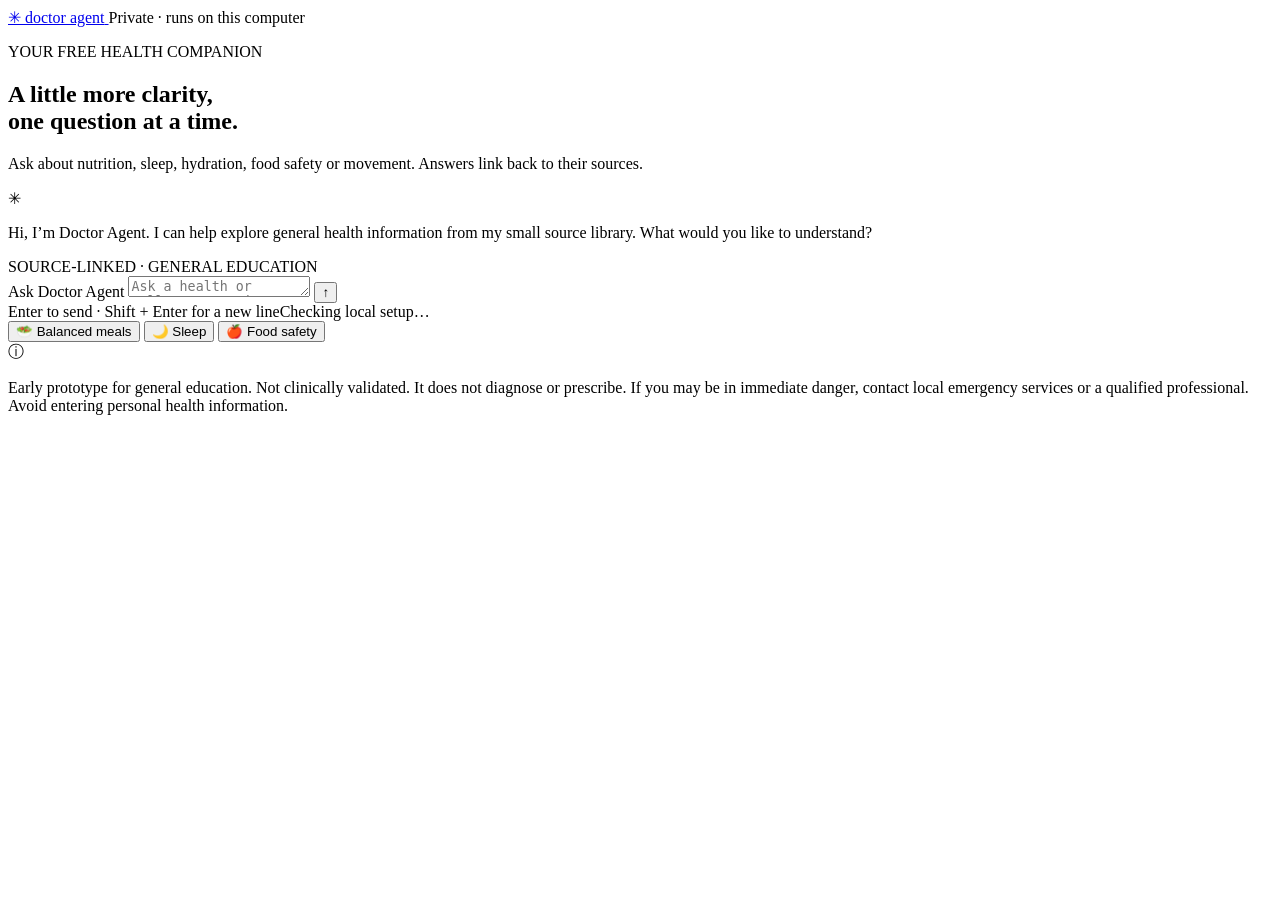
==== web/index.html @ 14a4ffe4 "Build free local Doctor Agent prototype" ====
<!doctype html>
<html lang="en">
  <head>
    <meta charset="utf-8" />
    <meta name="viewport" content="width=device-width, initial-scale=1" />
    <meta name="theme-color" content="#f7f5ef" />
    <title>Doctor Agent · A free health companion</title>
    <link rel="stylesheet" href="/styles.css" />
  </head>
  <body>
    <main class="shell">
      <header class="topbar">
        <a class="brand" href="/" aria-label="Doctor Agent home">
          <span class="brand-mark" aria-hidden="true">✳</span>
          <span>doctor agent</span>
        </a>
        <span class="local-status"><span class="status-dot"></span>Private · runs on this computer</span>
      </header>

      <section class="intro" aria-labelledby="headline">
        <p class="eyebrow">YOUR FREE HEALTH COMPANION</p>
        <h1 id="headline">A little more clarity,<br /><span>one question at a time.</span></h1>
        <p class="lede">Ask about nutrition, sleep, hydration, food safety or movement. Answers link back to their sources.</p>
      </section>

      <section class="chat-card" aria-label="Conversation">
        <div id="messages" class="messages" aria-live="polite" aria-relevant="additions text">
          <article class="message assistant-message">
            <span class="avatar" aria-hidden="true">✳</span>
            <div class="message-body">
              <p>Hi, I’m Doctor Agent. I can help explore general health information from my small source library. What would you like to understand?</p>
              <span class="message-meta">SOURCE-LINKED · GENERAL EDUCATION</span>
            </div>
          </article>
        </div>
        <form id="chat-form" class="composer">
          <label class="sr-only" for="question">Ask Doctor Agent</label>
          <textarea id="question" rows="1" maxlength="2000" placeholder="Ask a health or wellness question…" required></textarea>
          <button id="send" class="send-button" type="submit" aria-label="Send message">↑</button>
        </form>
        <div class="composer-footer"><span>Enter to send · Shift + Enter for a new line</span><span id="engine-label">Checking local setup…</span></div>
      </section>

      <nav class="suggestions" aria-label="Suggested questions">
        <button type="button" data-prompt="What does a balanced meal mean?">🥗 <span>Balanced meals</span></button>
        <button type="button" data-prompt="Why is sleep important?">🌙 <span>Sleep</span></button>
        <button type="button" data-prompt="How can I handle food safely?">🍎 <span>Food safety</span></button>
      </nav>

      <footer class="disclaimer"><span class="disclaimer-icon" aria-hidden="true">ⓘ</span><p>Early prototype for general education. Not clinically validated. It does not diagnose or prescribe. If you may be in immediate danger, contact local emergency services or a qualified professional. Avoid entering personal health information.</p></footer>
    </main>
    <script src="/app.js" defer></script>
  </body>
</html>
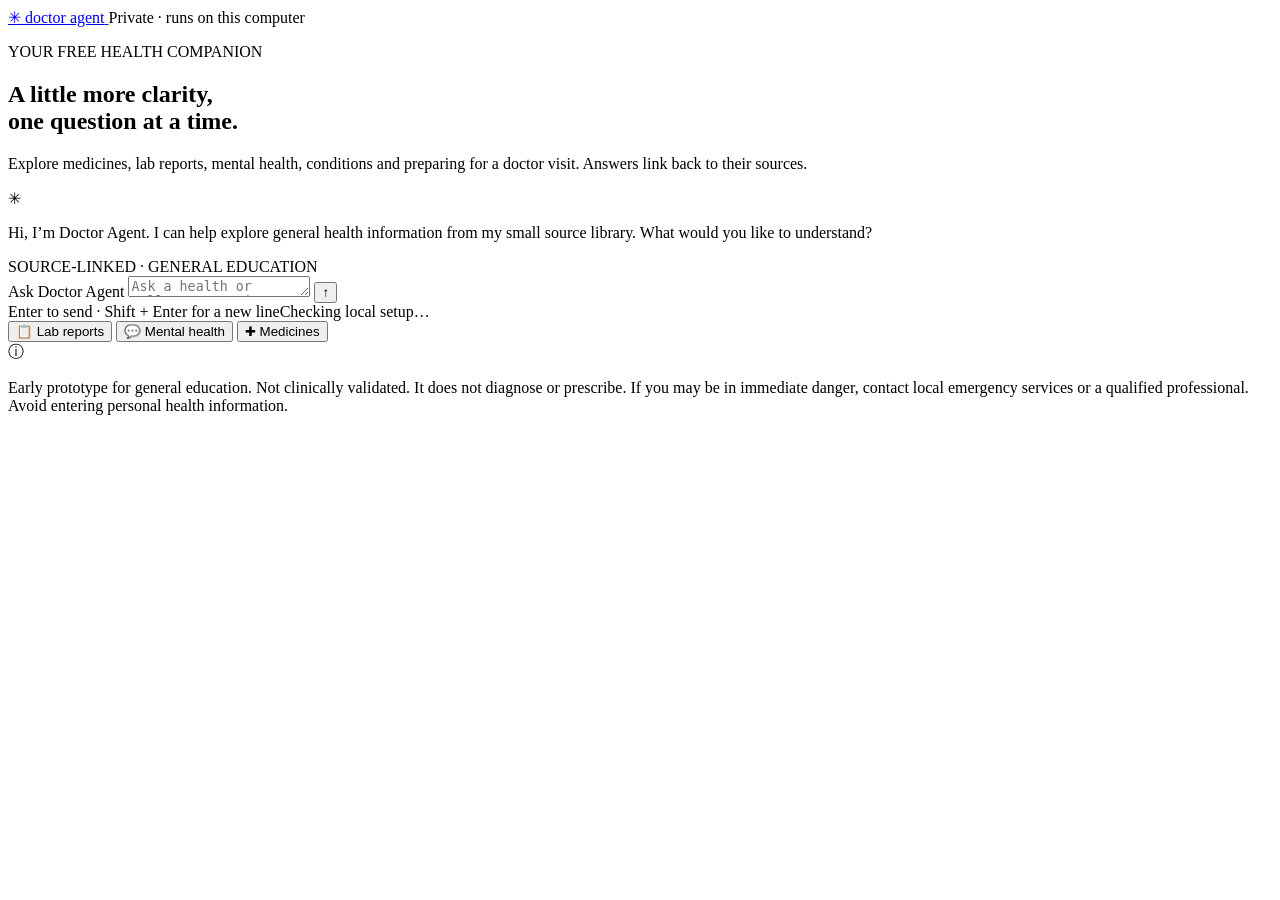
==== commit 9b601fa3: "Expand health companion with care preparation and broader sources" ====
--- a/web/index.html
+++ b/web/index.html
@@ -20,7 +20,7 @@
       <section class="intro" aria-labelledby="headline">
         <p class="eyebrow">YOUR FREE HEALTH COMPANION</p>
         <h1 id="headline">A little more clarity,<br /><span>one question at a time.</span></h1>
-        <p class="lede">Ask about nutrition, sleep, hydration, food safety or movement. Answers link back to their sources.</p>
+        <p class="lede">Explore medicines, lab reports, mental health, conditions and preparing for a doctor visit. Answers link back to their sources.</p>
       </section>
 
       <section class="chat-card" aria-label="Conversation">
@@ -42,9 +42,9 @@
       </section>
 
       <nav class="suggestions" aria-label="Suggested questions">
-        <button type="button" data-prompt="What does a balanced meal mean?">🥗 <span>Balanced meals</span></button>
-        <button type="button" data-prompt="Why is sleep important?">🌙 <span>Sleep</span></button>
-        <button type="button" data-prompt="How can I handle food safely?">🍎 <span>Food safety</span></button>
+        <button type="button" data-prompt="Explain lab reports.">📋 <span>Lab reports</span></button>
+        <button type="button" data-prompt="Tell me about mental health.">💬 <span>Mental health</span></button>
+        <button type="button" data-prompt="Tell me about medicine safety.">✚ <span>Medicines</span></button>
       </nav>
 
       <footer class="disclaimer"><span class="disclaimer-icon" aria-hidden="true">ⓘ</span><p>Early prototype for general education. Not clinically validated. It does not diagnose or prescribe. If you may be in immediate danger, contact local emergency services or a qualified professional. Avoid entering personal health information.</p></footer>
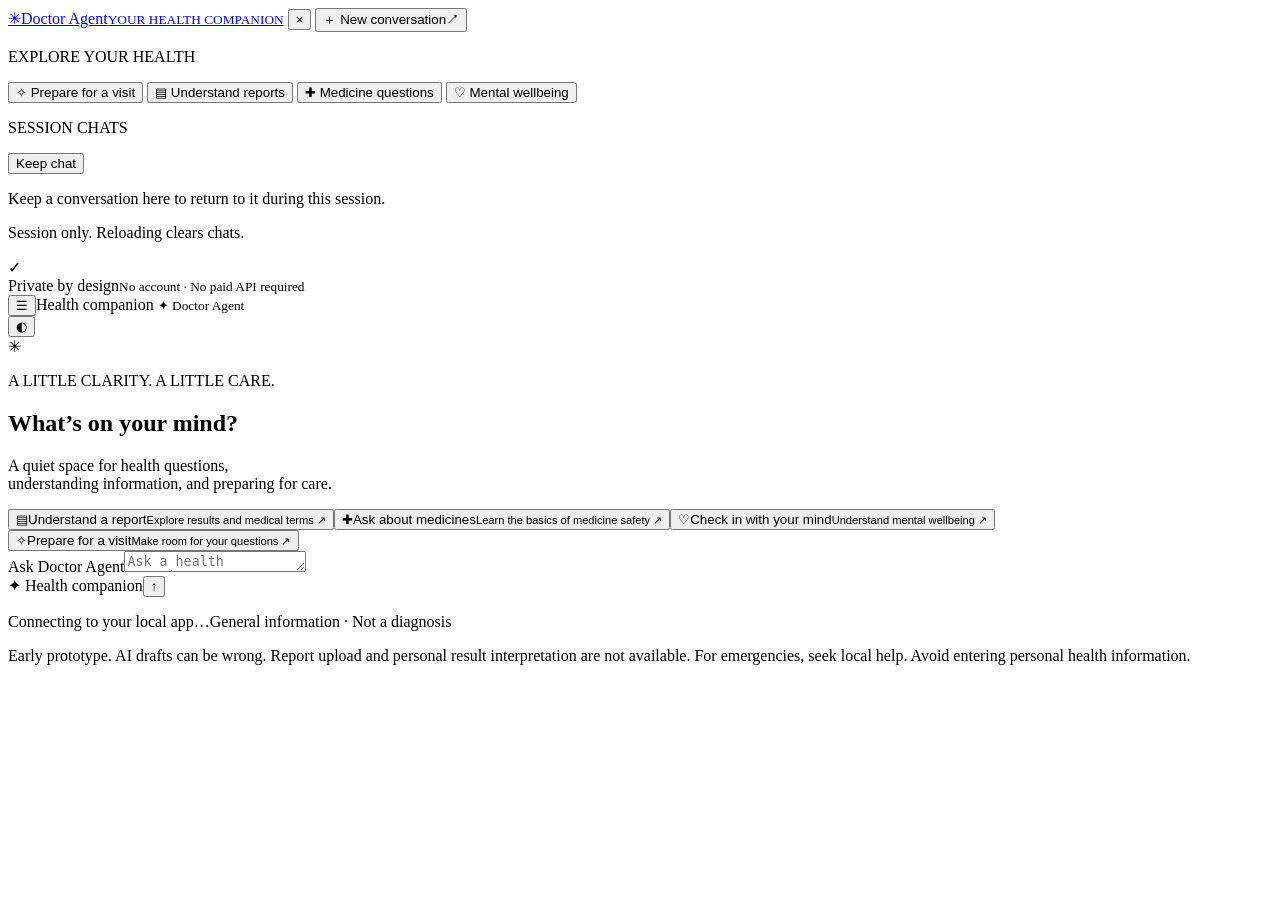
==== commit 8069d3ad: "Redesign health companion chat across Android Mac and web" ====
--- a/web/index.html
+++ b/web/index.html
@@ -1,54 +1,38 @@
 <!doctype html>
 <html lang="en">
-  <head>
-    <meta charset="utf-8" />
-    <meta name="viewport" content="width=device-width, initial-scale=1" />
-    <meta name="theme-color" content="#f7f5ef" />
-    <title>Doctor Agent · A free health companion</title>
-    <link rel="stylesheet" href="/styles.css" />
-  </head>
-  <body>
-    <main class="shell">
-      <header class="topbar">
-        <a class="brand" href="/" aria-label="Doctor Agent home">
-          <span class="brand-mark" aria-hidden="true">✳</span>
-          <span>doctor agent</span>
-        </a>
-        <span class="local-status"><span class="status-dot"></span>Private · runs on this computer</span>
-      </header>
-
-      <section class="intro" aria-labelledby="headline">
-        <p class="eyebrow">YOUR FREE HEALTH COMPANION</p>
-        <h1 id="headline">A little more clarity,<br /><span>one question at a time.</span></h1>
-        <p class="lede">Explore medicines, lab reports, mental health, conditions and preparing for a doctor visit. Answers link back to their sources.</p>
+<head>
+  <meta charset="utf-8"><meta name="viewport" content="width=device-width, initial-scale=1">
+  <meta name="description" content="Doctor Agent — your private AI health companion.">
+  <title>Doctor Agent · Health companion</title><link rel="stylesheet" href="/styles.css">
+</head>
+<body>
+  <button id="backdrop" class="backdrop" aria-label="Close navigation" hidden></button>
+  <aside id="sidebar" class="sidebar" aria-label="Conversation navigation">
+    <a class="brand" href="/" aria-label="Doctor Agent home"><span class="brand-mark">✳</span><span>Doctor Agent<small>YOUR HEALTH COMPANION</small></span></a>
+    <button id="close-menu" class="close-menu" aria-label="Close navigation">×</button>
+    <button id="new-chat" class="new-chat">＋ <span>New conversation</span><span>↗</span></button>
+    <p class="section-label">EXPLORE YOUR HEALTH</p>
+    <nav class="topic-nav" aria-label="Health topics">
+      <button data-prompt="Help me prepare for a doctor visit.">✧ <span>Prepare for a visit</span></button>
+      <button data-prompt="Explain lab reports.">▤ <span>Understand reports</span></button>
+      <button data-prompt="Tell me about medicine safety.">✚ <span>Medicine questions</span></button>
+      <button data-prompt="Tell me about mental health.">♡ <span>Mental wellbeing</span></button>
+    </nav>
+    <div class="history-heading"><p class="section-label">SESSION CHATS</p><button id="save-chat" class="text-button">Keep chat</button></div>
+    <div id="chat-list" class="chat-list"><p class="empty-history">Keep a conversation here to return to it during this session.</p></div>
+    <p id="session-note" class="session-note" role="status">Session only. Reloading clears chats.</p>
+    <div class="sidebar-bottom"><span class="privacy-orb">✓</span><div>Private by design<small>No account · No paid API required</small></div></div>
+  </aside>
+  <main id="workspace" class="workspace">
+    <header class="topbar"><div class="header-title"><button id="menu-button" class="icon-button" aria-label="Open navigation" aria-controls="sidebar" aria-expanded="false">☰</button><span>Health companion <small>✦ Doctor Agent</small></span></div><button id="theme-button" class="icon-button" aria-label="Switch to dark theme">◐</button></header>
+    <div class="conversation">
+      <section id="intro" class="intro" aria-labelledby="headline"><div class="hero-orb" aria-hidden="true">✳</div><p class="eyebrow">A LITTLE CLARITY. A LITTLE CARE.</p><h1 id="headline">What’s on your mind?</h1><p class="lede">A quiet space for health questions,<br>understanding information, and preparing for care.</p>
+        <div class="starter-grid"><button data-prompt="Explain what lab reports can and cannot tell me."><span>▤</span>Understand a report<small>Explore results and medical terms ↗</small></button><button data-prompt="Tell me about medicine safety."><span>✚</span>Ask about medicines<small>Learn the basics of medicine safety ↗</small></button><button data-prompt="Tell me about mental health."><span>♡</span>Check in with your mind<small>Understand mental wellbeing ↗</small></button><button data-prompt="Help me prepare for a doctor visit."><span>✧</span>Prepare for a visit<small>Make room for your questions ↗</small></button></div>
       </section>
-
-      <section class="chat-card" aria-label="Conversation">
-        <div id="messages" class="messages" aria-live="polite" aria-relevant="additions text">
-          <article class="message assistant-message">
-            <span class="avatar" aria-hidden="true">✳</span>
-            <div class="message-body">
-              <p>Hi, I’m Doctor Agent. I can help explore general health information from my small source library. What would you like to understand?</p>
-              <span class="message-meta">SOURCE-LINKED · GENERAL EDUCATION</span>
-            </div>
-          </article>
-        </div>
-        <form id="chat-form" class="composer">
-          <label class="sr-only" for="question">Ask Doctor Agent</label>
-          <textarea id="question" rows="1" maxlength="2000" placeholder="Ask a health or wellness question…" required></textarea>
-          <button id="send" class="send-button" type="submit" aria-label="Send message">↑</button>
-        </form>
-        <div class="composer-footer"><span>Enter to send · Shift + Enter for a new line</span><span id="engine-label">Checking local setup…</span></div>
-      </section>
-
-      <nav class="suggestions" aria-label="Suggested questions">
-        <button type="button" data-prompt="Explain lab reports.">📋 <span>Lab reports</span></button>
-        <button type="button" data-prompt="Tell me about mental health.">💬 <span>Mental health</span></button>
-        <button type="button" data-prompt="Tell me about medicine safety.">✚ <span>Medicines</span></button>
-      </nav>
-
-      <footer class="disclaimer"><span class="disclaimer-icon" aria-hidden="true">ⓘ</span><p>Early prototype for general education. Not clinically validated. It does not diagnose or prescribe. If you may be in immediate danger, contact local emergency services or a qualified professional. Avoid entering personal health information.</p></footer>
-    </main>
-    <script src="/app.js" defer></script>
-  </body>
+      <section id="messages" class="messages" aria-label="Conversation" aria-live="polite" aria-relevant="additions text"></section>
+    </div>
+    <div class="composer-dock"><form id="chat-form" class="composer"><label class="sr-only" for="question">Ask Doctor Agent</label><textarea id="question" rows="1" maxlength="2000" placeholder="Ask a health question…" required></textarea><div class="composer-actions"><span class="composer-tag">✦ Health companion</span><button id="stop" class="stop-button" type="button" hidden>■ Stop response</button><button id="send" class="send-button" type="submit" aria-label="Send message">↑</button></div></form><p class="composer-footer"><span id="engine-label">Connecting to your local app…</span><span>General information · Not a diagnosis</span></p><p class="scope-note">Early prototype. AI drafts can be wrong. Report upload and personal result interpretation are not available. For emergencies, seek local help. Avoid entering personal health information.</p></div>
+  </main>
+  <script src="/app.js" defer></script>
+</body>
 </html>
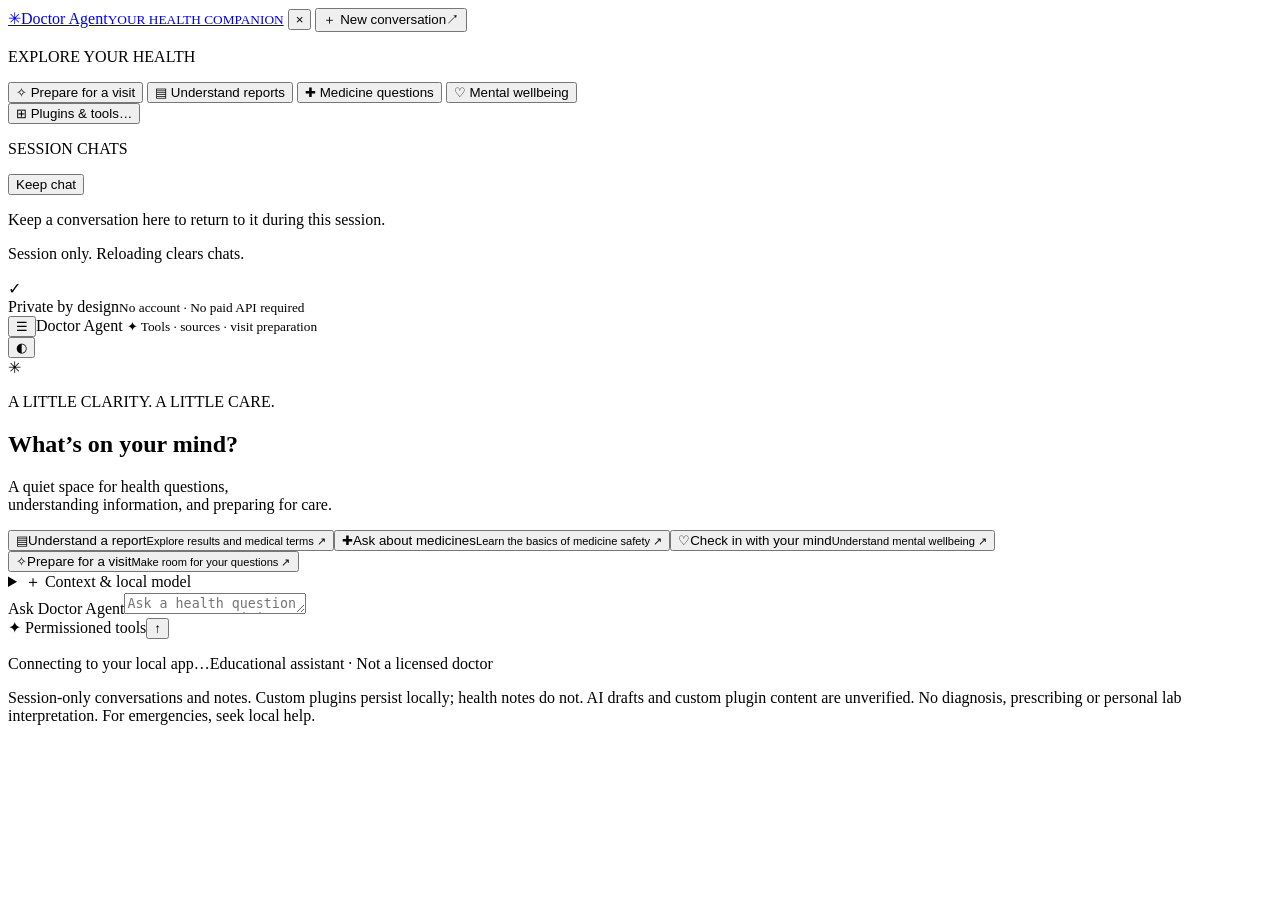
==== commit f5a792bb: "Add permissioned doctor-agent tools and plugin runtime" ====
--- a/web/index.html
+++ b/web/index.html
@@ -18,21 +18,23 @@
       <button data-prompt="Tell me about medicine safety.">✚ <span>Medicine questions</span></button>
       <button data-prompt="Tell me about mental health.">♡ <span>Mental wellbeing</span></button>
     </nav>
+    <button id="plugins-button" class="new-chat plugins-open">⊞ <span>Plugins & tools</span><span id="plugin-count">…</span></button>
     <div class="history-heading"><p class="section-label">SESSION CHATS</p><button id="save-chat" class="text-button">Keep chat</button></div>
     <div id="chat-list" class="chat-list"><p class="empty-history">Keep a conversation here to return to it during this session.</p></div>
     <p id="session-note" class="session-note" role="status">Session only. Reloading clears chats.</p>
     <div class="sidebar-bottom"><span class="privacy-orb">✓</span><div>Private by design<small>No account · No paid API required</small></div></div>
   </aside>
   <main id="workspace" class="workspace">
-    <header class="topbar"><div class="header-title"><button id="menu-button" class="icon-button" aria-label="Open navigation" aria-controls="sidebar" aria-expanded="false">☰</button><span>Health companion <small>✦ Doctor Agent</small></span></div><button id="theme-button" class="icon-button" aria-label="Switch to dark theme">◐</button></header>
+    <header class="topbar"><div class="header-title"><button id="menu-button" class="icon-button" aria-label="Open navigation" aria-controls="sidebar" aria-expanded="false">☰</button><span>Doctor Agent <small>✦ Tools · sources · visit preparation</small></span></div><button id="theme-button" class="icon-button" aria-label="Switch to dark theme">◐</button></header>
     <div class="conversation">
       <section id="intro" class="intro" aria-labelledby="headline"><div class="hero-orb" aria-hidden="true">✳</div><p class="eyebrow">A LITTLE CLARITY. A LITTLE CARE.</p><h1 id="headline">What’s on your mind?</h1><p class="lede">A quiet space for health questions,<br>understanding information, and preparing for care.</p>
         <div class="starter-grid"><button data-prompt="Explain what lab reports can and cannot tell me."><span>▤</span>Understand a report<small>Explore results and medical terms ↗</small></button><button data-prompt="Tell me about medicine safety."><span>✚</span>Ask about medicines<small>Learn the basics of medicine safety ↗</small></button><button data-prompt="Tell me about mental health."><span>♡</span>Check in with your mind<small>Understand mental wellbeing ↗</small></button><button data-prompt="Help me prepare for a doctor visit."><span>✧</span>Prepare for a visit<small>Make room for your questions ↗</small></button></div>
       </section>
       <section id="messages" class="messages" aria-label="Conversation" aria-live="polite" aria-relevant="additions text"></section>
     </div>
-    <div class="composer-dock"><form id="chat-form" class="composer"><label class="sr-only" for="question">Ask Doctor Agent</label><textarea id="question" rows="1" maxlength="2000" placeholder="Ask a health question…" required></textarea><div class="composer-actions"><span class="composer-tag">✦ Health companion</span><button id="stop" class="stop-button" type="button" hidden>■ Stop response</button><button id="send" class="send-button" type="submit" aria-label="Send message">↑</button></div></form><p class="composer-footer"><span id="engine-label">Connecting to your local app…</span><span>General information · Not a diagnosis</span></p><p class="scope-note">Early prototype. AI drafts can be wrong. Report upload and personal result interpretation are not available. For emergencies, seek local help. Avoid entering personal health information.</p></div>
+    <div class="composer-dock"><details class="context-panel"><summary>＋ Context & local model</summary><label for="care-notes">Notes for your visit brief (optional; use fictional data)</label><textarea id="care-notes" maxlength="4000" rows="3" placeholder="Your observations and questions, in your own words. These are not interpreted as clinical findings."></textarea><label class="option"><input type="checkbox" id="share-notes"> Share these notes with enabled note-reading tools for this turn. If local AI is enabled, its tool context can include them.</label><label class="option"><input type="checkbox" id="use-model" disabled> Use the configured local model for tool planning and an unverified answer draft</label><p id="model-status" class="panel-note">Checking the local model configuration…</p></details><form id="chat-form" class="composer"><label class="sr-only" for="question">Ask Doctor Agent</label><textarea id="question" rows="1" maxlength="2000" placeholder="Ask a health question or prepare a visit brief…" required></textarea><div class="composer-actions"><span class="composer-tag">✦ Permissioned tools</span><button id="stop" class="stop-button" type="button" hidden>■ Stop agent</button><button id="send" class="send-button" type="submit" aria-label="Send message">↑</button></div></form><p class="composer-footer"><span id="engine-label">Connecting to your local app…</span><span>Educational assistant · Not a licensed doctor</span></p><p class="scope-note">Session-only conversations and notes. Custom plugins persist locally; health notes do not. AI drafts and custom plugin content are unverified. No diagnosis, prescribing or personal lab interpretation. For emergencies, seek local help.</p></div>
   </main>
+  <dialog id="plugins-dialog" aria-labelledby="plugins-title"><div class="dialog-heading"><div><p class="eyebrow">EXTEND YOUR AGENT</p><h2 id="plugins-title">Plugins & tools</h2></div><button id="close-plugins" class="icon-button" aria-label="Close plugins">×</button></div><p>Choose which tools this conversation may use. Installing does not enable a plugin. Plugins are data-only: no shell commands, arbitrary code, external calls or hidden file access.</p><div id="plugins-list"></div><p id="plugin-status" role="status"></p><details><summary>Install a custom plugin</summary><p>Paste a version 1 JSON manifest. Read its content and permissions before installing. Custom content is not clinically reviewed.</p><label for="plugin-manifest">Plugin manifest JSON</label><textarea id="plugin-manifest" maxlength="32000" rows="8" spellcheck="false"></textarea><div class="plugin-actions"><button id="example-plugin" type="button">Load checklist example</button><button id="install-plugin" type="button">Install reviewed manifest</button></div></details><p class="panel-note">Plugin choices are kept with session chat copies. New conversations start with bundled tools only.</p></dialog>
   <script src="/app.js" defer></script>
 </body>
 </html>
